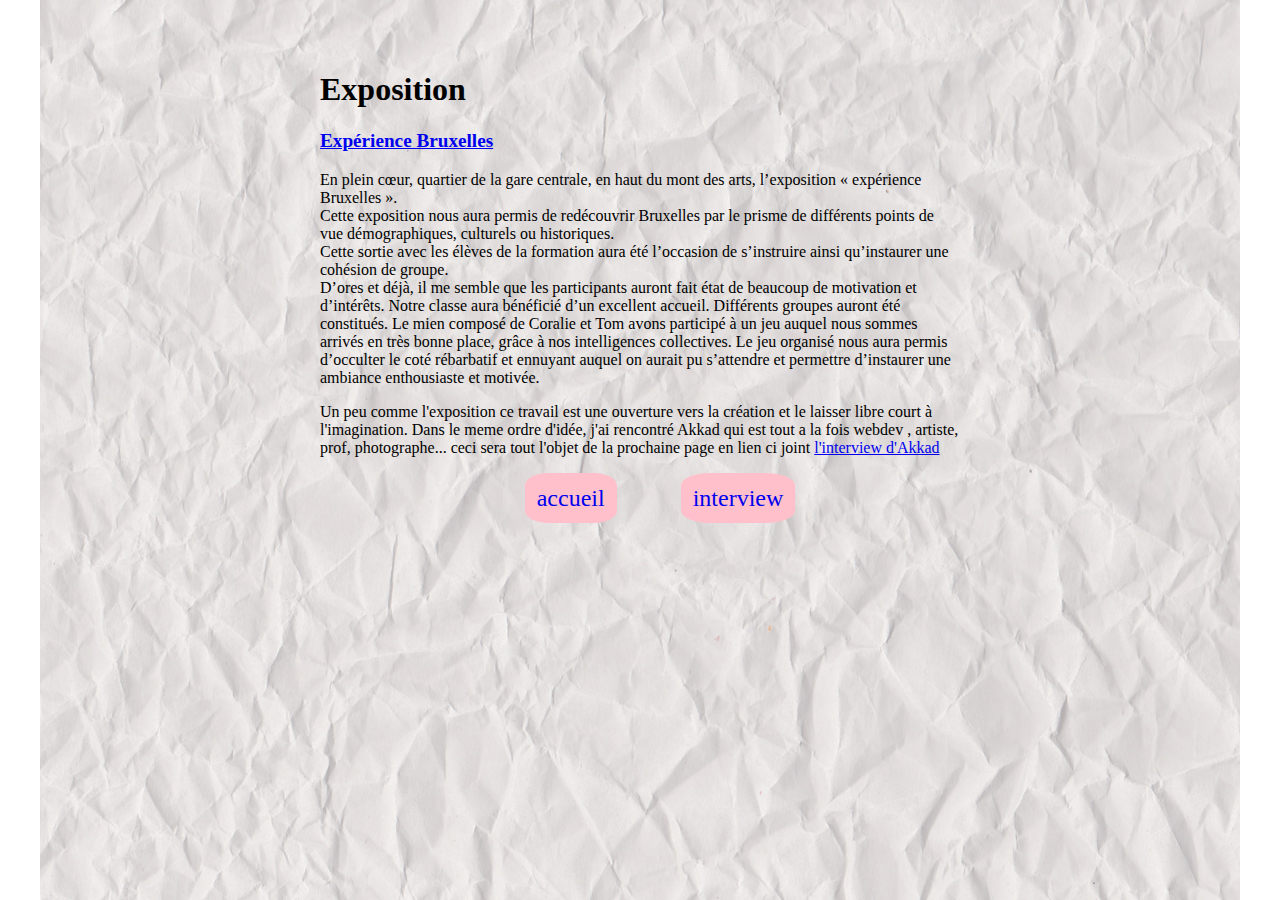
==== expo.html @ a5ff4087 "mise à jour de ma structure html" ====
<!DOCTYPE html>
<html>

<head>
  <meta charset="utf-8">
  <meta name="viewport" content="width=device-width">
  <title>projet fin de préfo</title>
  <link href="style.css" rel="stylesheet" type="text/css" />
</head>

<body>
  <header> 
    <h1>Exposition</h1>
    <p class="presentation"> <a href="https://www.brusselsmuseums.be/fr/musees/experience-brussels" target="_blank"> Expérience
        Bruxelles</a> </p>
  </header>
  <main>
   <section>
    <article>
    <p> En plein cœur, quartier de la gare centrale, en haut du mont des arts, l’exposition « expérience Bruxelles ».
      <br>
      Cette exposition nous aura permis de redécouvrir Bruxelles par le prisme de différents points de vue
      démographiques, culturels ou historiques. <br>
      Cette sortie avec les élèves de la formation aura été l’occasion de s’instruire ainsi qu’instaurer une cohésion de
      groupe. <br>
      D’ores et déjà, il me semble que les participants auront fait état de beaucoup de motivation et d’intérêts.
      Notre classe aura bénéficié d’un excellent accueil. Différents groupes auront été constitués. Le mien composé de
      Coralie et Tom avons participé à un jeu auquel nous sommes arrivés en très bonne place, grâce à nos intelligences
      collectives. Le jeu organisé nous aura permis d’occulter le coté rébarbatif et ennuyant auquel on aurait pu
      s’attendre et permettre d’instaurer une ambiance enthousiaste et motivée.
    </p>


    <p> Un peu comme l'exposition ce travail est une ouverture vers la création et le laisser libre court à
      l'imagination.
      Dans le meme ordre d'idée, j'ai rencontré Akkad qui est tout a la fois webdev , artiste, prof, photographe...
      ceci sera tout l'objet de la prochaine page en lien ci joint <a href="interview.html">l'interview d'Akkad</a>
    </p>
  </article>

  
  <div class="navlink">
    <nav>
      <ul>
        <li><a href="index.html">accueil</a></li>
        <li><a href="interview.html">interview</a></li>
      </ul>
    </nav>
  </div>

</section>
</main>
</body>

</html>
---- style.css ----
body {
  margin: auto;
  padding: 50px;
  width: 640px;
  background : url("images/image_de_fond.jpg") fixed  no-repeat  center;

}



.presentation {
  font-size: 1.2rem;
  font-weight: 900;
}

.img {
  display: flex;
  justify-content: center;
}


  
.preformation {
  text-align: center;
  font-size: 1.5rem;
}

.texte1{
  font-size: 18px;
}

.navlink {
  display: flex;
  height: 50px;
  justify-content: space-around;
  align-items: center;

}

.navlink li {
  display: inline;
}

li a {
  background-color: pink;
  text-decoration: none;
  margin-left: 30px;
  margin-right: 30px;
  padding: 12px;
  border-radius: 25%;
  font-size: 1.5rem;
}

a:hover{
  text-decoration:underline;
  color:green;
  font-size: 2rem;
}

ul {
  list-style-type: none;
}
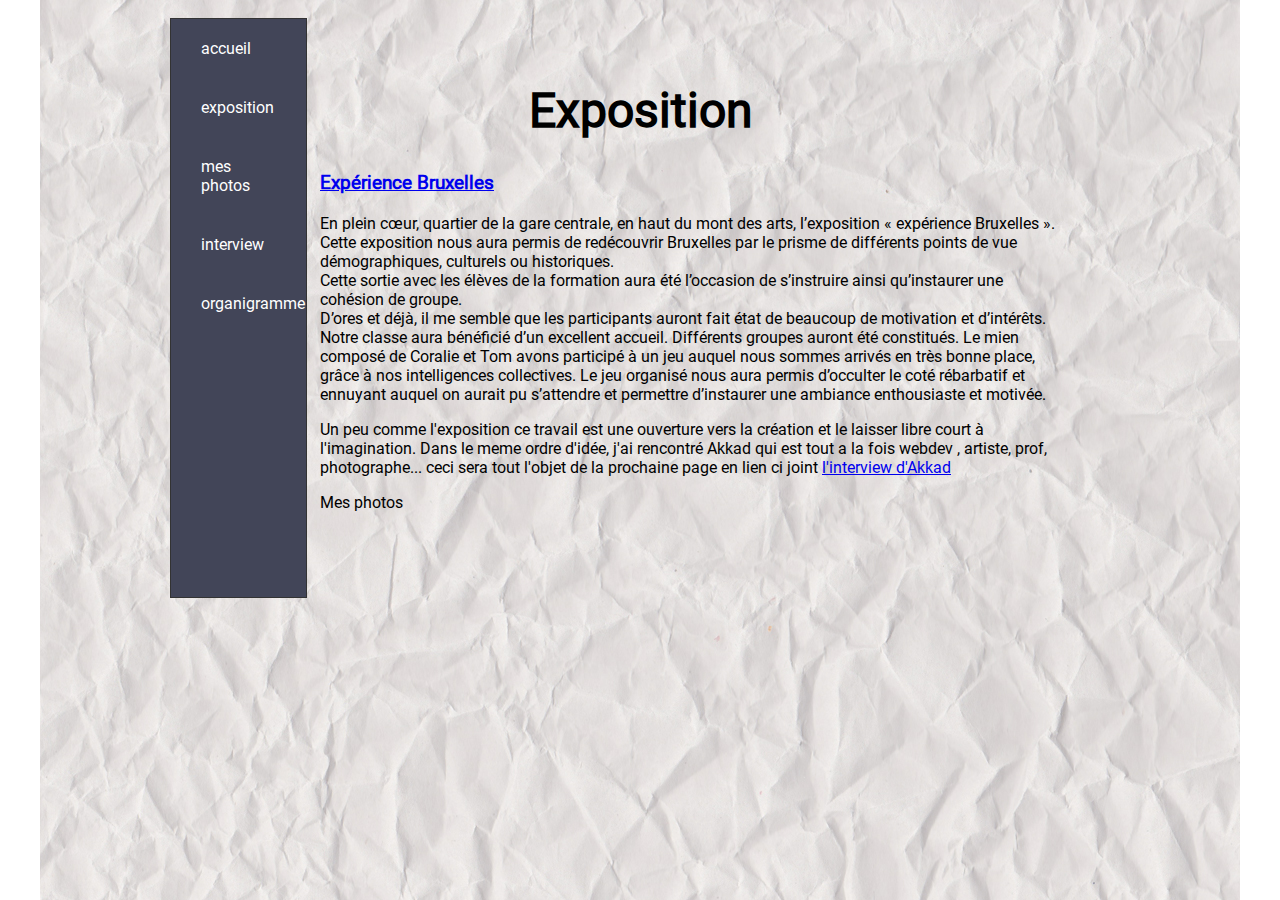
==== commit 5940c876: "mise en page de la navbar" ====
--- a/expo.html
+++ b/expo.html
@@ -4,52 +4,72 @@
 <head>
   <meta charset="utf-8">
   <meta name="viewport" content="width=device-width">
+  <link href="style.css" rel="stylesheet" type="text/css" />
   <title>projet fin de préfo</title>
-  <link href="style.css" rel="stylesheet" type="text/css" />
 </head>
 
+
 <body>
-  <header> 
+  <header>
+    <div>
     <h1>Exposition</h1>
-    <p class="presentation"> <a href="https://www.brusselsmuseums.be/fr/musees/experience-brussels" target="_blank"> Expérience
-        Bruxelles</a> </p>
+    </div>
   </header>
+
   <main>
-   <section>
-    <article>
-    <p> En plein cœur, quartier de la gare centrale, en haut du mont des arts, l’exposition « expérience Bruxelles ».
-      <br>
-      Cette exposition nous aura permis de redécouvrir Bruxelles par le prisme de différents points de vue
-      démographiques, culturels ou historiques. <br>
-      Cette sortie avec les élèves de la formation aura été l’occasion de s’instruire ainsi qu’instaurer une cohésion de
-      groupe. <br>
-      D’ores et déjà, il me semble que les participants auront fait état de beaucoup de motivation et d’intérêts.
-      Notre classe aura bénéficié d’un excellent accueil. Différents groupes auront été constitués. Le mien composé de
-      Coralie et Tom avons participé à un jeu auquel nous sommes arrivés en très bonne place, grâce à nos intelligences
-      collectives. Le jeu organisé nous aura permis d’occulter le coté rébarbatif et ennuyant auquel on aurait pu
-      s’attendre et permettre d’instaurer une ambiance enthousiaste et motivée.
-    </p>
+    <section>
+
+      <aside>
+        <div class="navbar">
+        <nav>
+          <ul>
+            <li><a href="index.html" class="menu">accueil</a></li>
+            <li><a href="expo.html" class="menu">exposition</a></li>
+            <li><a href="galerie photo" class="menu">mes photos</a></li>
+            <li><a href="interview.html" class="menu">interview</a></li>
+            <li><a href="organigramme de l'entreprise (non officiel)" class="menu">organigramme</a></li>
+          </ul>
+        </nav>
+      </div>
+    </aside>
 
 
-    <p> Un peu comme l'exposition ce travail est une ouverture vers la création et le laisser libre court à
-      l'imagination.
-      Dans le meme ordre d'idée, j'ai rencontré Akkad qui est tout a la fois webdev , artiste, prof, photographe...
-      ceci sera tout l'objet de la prochaine page en lien ci joint <a href="interview.html">l'interview d'Akkad</a>
-    </p>
-  </article>
+      <article class="text">
+        <p class="presentation"> <a href="https://www.brusselsmuseums.be/fr/musees/experience-brussels" target="_blank">
+            Expérience
+            Bruxelles</a> </p>
+        <p> En plein cœur, quartier de la gare centrale, en haut du mont des arts, l’exposition « expérience Bruxelles
+          ».
+          <br>
+          Cette exposition nous aura permis de redécouvrir Bruxelles par le prisme de différents points de vue
+          démographiques, culturels ou historiques. <br>
+          Cette sortie avec les élèves de la formation aura été l’occasion de s’instruire ainsi qu’instaurer une
+          cohésion de
+          groupe. <br>
+          D’ores et déjà, il me semble que les participants auront fait état de beaucoup de motivation et d’intérêts.
+          Notre classe aura bénéficié d’un excellent accueil. Différents groupes auront été constitués. Le mien composé
+          de
+          Coralie et Tom avons participé à un jeu auquel nous sommes arrivés en très bonne place, grâce à nos
+          intelligences
+          collectives. Le jeu organisé nous aura permis d’occulter le coté rébarbatif et ennuyant auquel on aurait pu
+          s’attendre et permettre d’instaurer une ambiance enthousiaste et motivée.
+        </p>
 
-  
-  <div class="navlink">
-    <nav>
-      <ul>
-        <li><a href="index.html">accueil</a></li>
-        <li><a href="interview.html">interview</a></li>
-      </ul>
-    </nav>
-  </div>
 
-</section>
-</main>
+        <p> Un peu comme l'exposition ce travail est une ouverture vers la création et le laisser libre court à
+          l'imagination.
+          Dans le meme ordre d'idée, j'ai rencontré Akkad qui est tout a la fois webdev , artiste, prof, photographe...
+          ceci sera tout l'objet de la prochaine page en lien ci joint <a href="interview.html">l'interview d'Akkad</a>
+        </p>
+      </article>
+
+      <p class="galerie_photo">Mes photos</p>
+
+
+
+
+    </section>
+  </main>
 </body>
 
 </html>--- a/style.css
+++ b/style.css
@@ -1,12 +1,23 @@
  
+ @font-face {
+  font-family: "Roboto";
+  src: url("./font/Roboto-Regular.ttf") format("truetype");
+  font-style: normal;
+  font-weight: 400;
+}
+
 body {
   margin: auto;
   padding: 50px;
-  width: 640px;
+  width: 840px;
   background : url("images/image_de_fond.jpg") fixed  no-repeat  center;
-
+  position: relative;
 }
 
+* {
+  
+  font-family: "Roboto", Arial, Helvetica, sans-serif;
+}
 
 
 .presentation {
@@ -42,7 +53,8 @@
   display: inline;
 }
 
-li a {
+
+.navindex {
   background-color: pink;
   text-decoration: none;
   margin-left: 30px;
@@ -52,12 +64,73 @@
   font-size: 1.5rem;
 }
 
-a:hover{
-  text-decoration:underline;
+.navindex:hover  {
   color:green;
   font-size: 2rem;
 }
 
 ul {
   list-style-type: none;
-}+}
+
+
+.navbar {
+  position: absolute;
+  width: 135px;
+  height: 100%;
+  background-color: #424558;
+  border: 1px solid #333;
+  display: flex;
+  flex-direction: column;
+  top: 18px;
+  left: 0px;
+}
+
+.navbar ul {
+  margin:0px;
+  padding:0px;
+}
+
+.navbar ul li {
+  float: left;
+  position: relative;
+}
+
+.navbar ul li a {
+  padding: 20px 30px;
+  color: #fff;
+}
+
+.navbar li {
+  list-style-type:none;
+}
+
+.navbar a {
+  display: inline-block;
+  text-decoration: none ;
+}
+
+.menu:hover {
+  color: aquamarine;
+}
+
+h1 {
+  font-size: 48px;
+  display: block;
+  font-weight: 700;
+  text-align: center;
+}
+
+.text {
+  padding: 0 0 0 100px;
+  font-size: 1rem;
+}
+
+.galerie_photo {
+  padding: 0 0 0 100px;
+}
+
+strong {
+  font-weight: 900;
+}
+
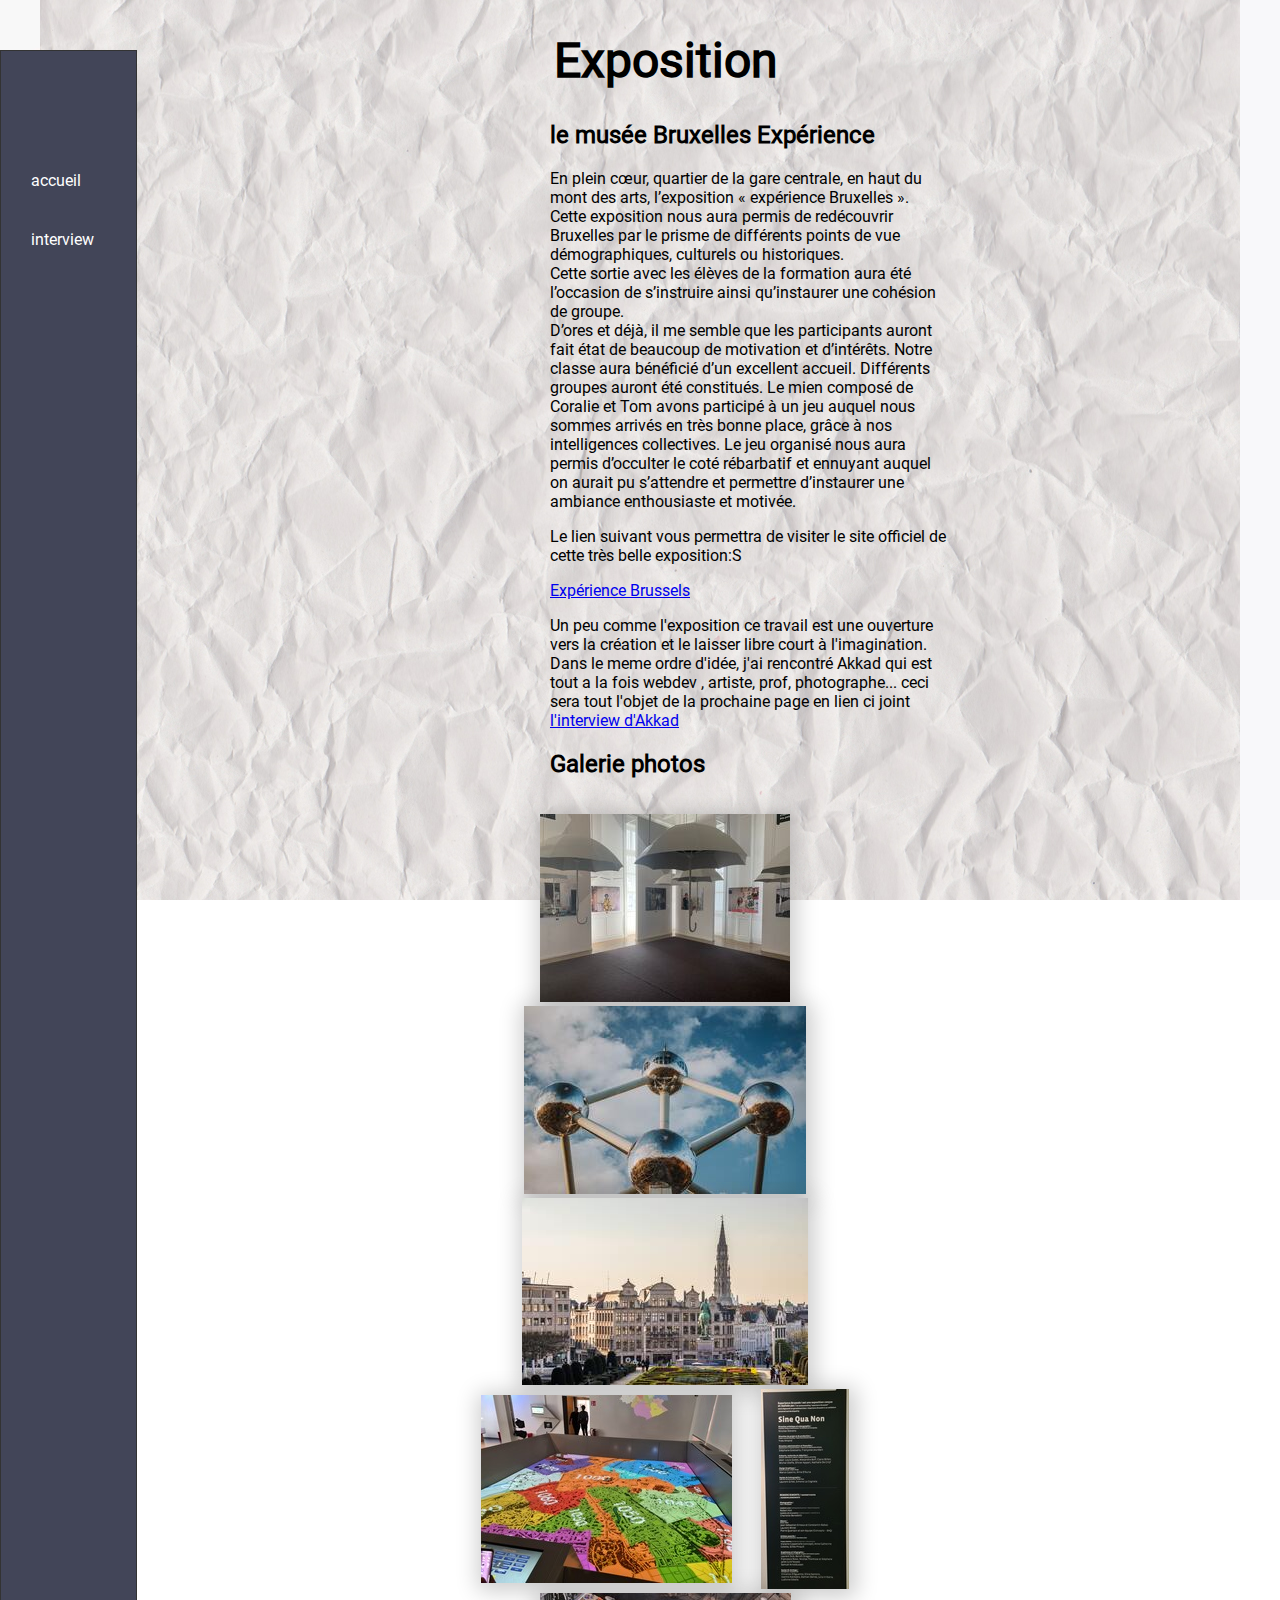
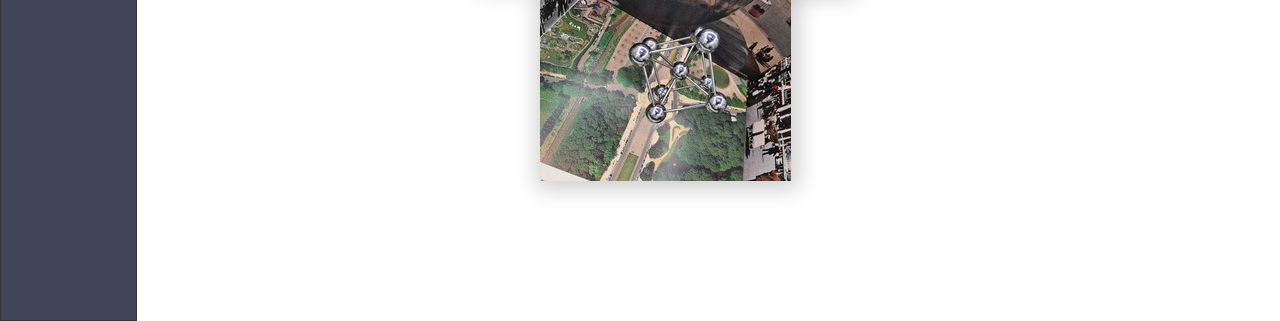
==== commit 4586f7b3: "creation galerie photo et insertion image de fond" ====
--- a/expo.html
+++ b/expo.html
@@ -24,10 +24,7 @@
         <nav>
           <ul>
             <li><a href="index.html" class="menu">accueil</a></li>
-            <li><a href="expo.html" class="menu">exposition</a></li>
-            <li><a href="galerie photo" class="menu">mes photos</a></li>
             <li><a href="interview.html" class="menu">interview</a></li>
-            <li><a href="organigramme de l'entreprise (non officiel)" class="menu">organigramme</a></li>
           </ul>
         </nav>
       </div>
@@ -35,9 +32,11 @@
 
 
       <article class="text">
-        <p class="presentation"> <a href="https://www.brusselsmuseums.be/fr/musees/experience-brussels" target="_blank">
-            Expérience
-            Bruxelles</a> </p>
+        
+      
+        
+        <h2 class="presentation"> le musée Bruxelles Expérience </h2>
+      
         <p> En plein cœur, quartier de la gare centrale, en haut du mont des arts, l’exposition « expérience Bruxelles
           ».
           <br>
@@ -54,6 +53,9 @@
           collectives. Le jeu organisé nous aura permis d’occulter le coté rébarbatif et ennuyant auquel on aurait pu
           s’attendre et permettre d’instaurer une ambiance enthousiaste et motivée.
         </p>
+        <p>Le lien suivant vous permettra de visiter le site officiel de cette très belle exposition:S </p>
+        <a href="https://www.brusselsmuseums.be/fr/musees/experience-brussels" target="_blank">
+          Expérience Brussels </a>
 
 
         <p> Un peu comme l'exposition ce travail est une ouverture vers la création et le laisser libre court à
@@ -62,9 +64,19 @@
           ceci sera tout l'objet de la prochaine page en lien ci joint <a href="interview.html">l'interview d'Akkad</a>
         </p>
       </article>
-
-      <p class="galerie_photo">Mes photos</p>
-
+    <article class="cadre_img">
+      <h2 class="presentation galerie_photo">Galerie photos</h2>
+        <div class="photo">
+      <figure class="image">
+        <a href="images/parapluie.jpg"><img src="images/miniparapluie.jpg" title="cliquer ici pour agrandir" alt="salle des parapluies"></a>
+        <a href="images/atonium.jpg"><img src="images/miniatonium.jpg" title="cliquer ici pour agrandir" alt="Atonium"></a>
+        <a href="images/Mont des Arts.jpg"><img src="images/minimontdesarts.jpg" title="cliquer ici pour agrandir" alt="salle des parapluies"></a>
+        <a href="images/maquette.jpg"><img src="images/minimaquette.jpg" title="cliquer ici pour agrandir" alt="Atonium"></a>
+        <a href="images/sinequanon.jpg"><img src="images/minisinequanon.jpg" title="cliquer ici pour agrandir" alt="salle des parapluies"></a>
+        <a href="images/atonium2.jpg"><img src="images/miniatonium2.jpg" title="cliquer ici pour agrandir" alt="Atonium"></a>
+      </figure>
+       </div>
+    </article>
 
 
 
--- a/style.css
+++ b/style.css
@@ -8,9 +8,8 @@
 
 body {
   margin: auto;
-  padding: 50px;
-  width: 840px;
-  background : url("images/image_de_fond.jpg") fixed  no-repeat  center;
+  padding: 0 350px 0 400px;
+  background : url("images/image_de_fond.jpg") fixed  no-repeat  center,url("images/Good-Powerpoint-Template.jpg") fixed;
   position: relative;
 }
 
@@ -21,13 +20,28 @@
 
 
 .presentation {
-  font-size: 1.2rem;
+  font-size: 1.5rem;
   font-weight: 900;
 }
 
 .img {
   display: flex;
   justify-content: center;
+  margin-top: 50px;
+}
+
+.question {
+  font-weight: 900;
+}
+
+.reponse {
+  font-style: italic;
+}
+
+.img_Akkad {
+  position: absolute;
+  top: 30px;
+  right: 0;
 }
 
 
@@ -39,6 +53,10 @@
 
 .texte1{
   font-size: 18px;
+}
+
+.text_presentation {
+  padding: 0 80px 0 80px;
 }
 
 .navlink {
@@ -84,6 +102,7 @@
   flex-direction: column;
   top: 18px;
   left: 0px;
+  padding-top: 100px;
 }
 
 .navbar ul {
@@ -122,15 +141,36 @@
 }
 
 .text {
-  padding: 0 0 0 100px;
+  padding: 0 0 0 150px;
   font-size: 1rem;
+  width: 75%;
 }
 
 .galerie_photo {
-  padding: 0 0 0 100px;
+  padding: 0 0 0 150px;
 }
 
 strong {
   font-weight: 900;
 }
 
+.img_interview {
+  height: 100px;
+}
+
+.photo {
+  display: flex;
+  justify-content: center;
+}
+
+.image {
+  display: flex;
+  justify-content: space-evenly;
+  align-items: center;
+  flex-wrap: wrap;
+  width: 80%;
+}
+
+.image img {
+  box-shadow: 2px 3px 21px 5px rgb(0 0 0 / 20%);
+}
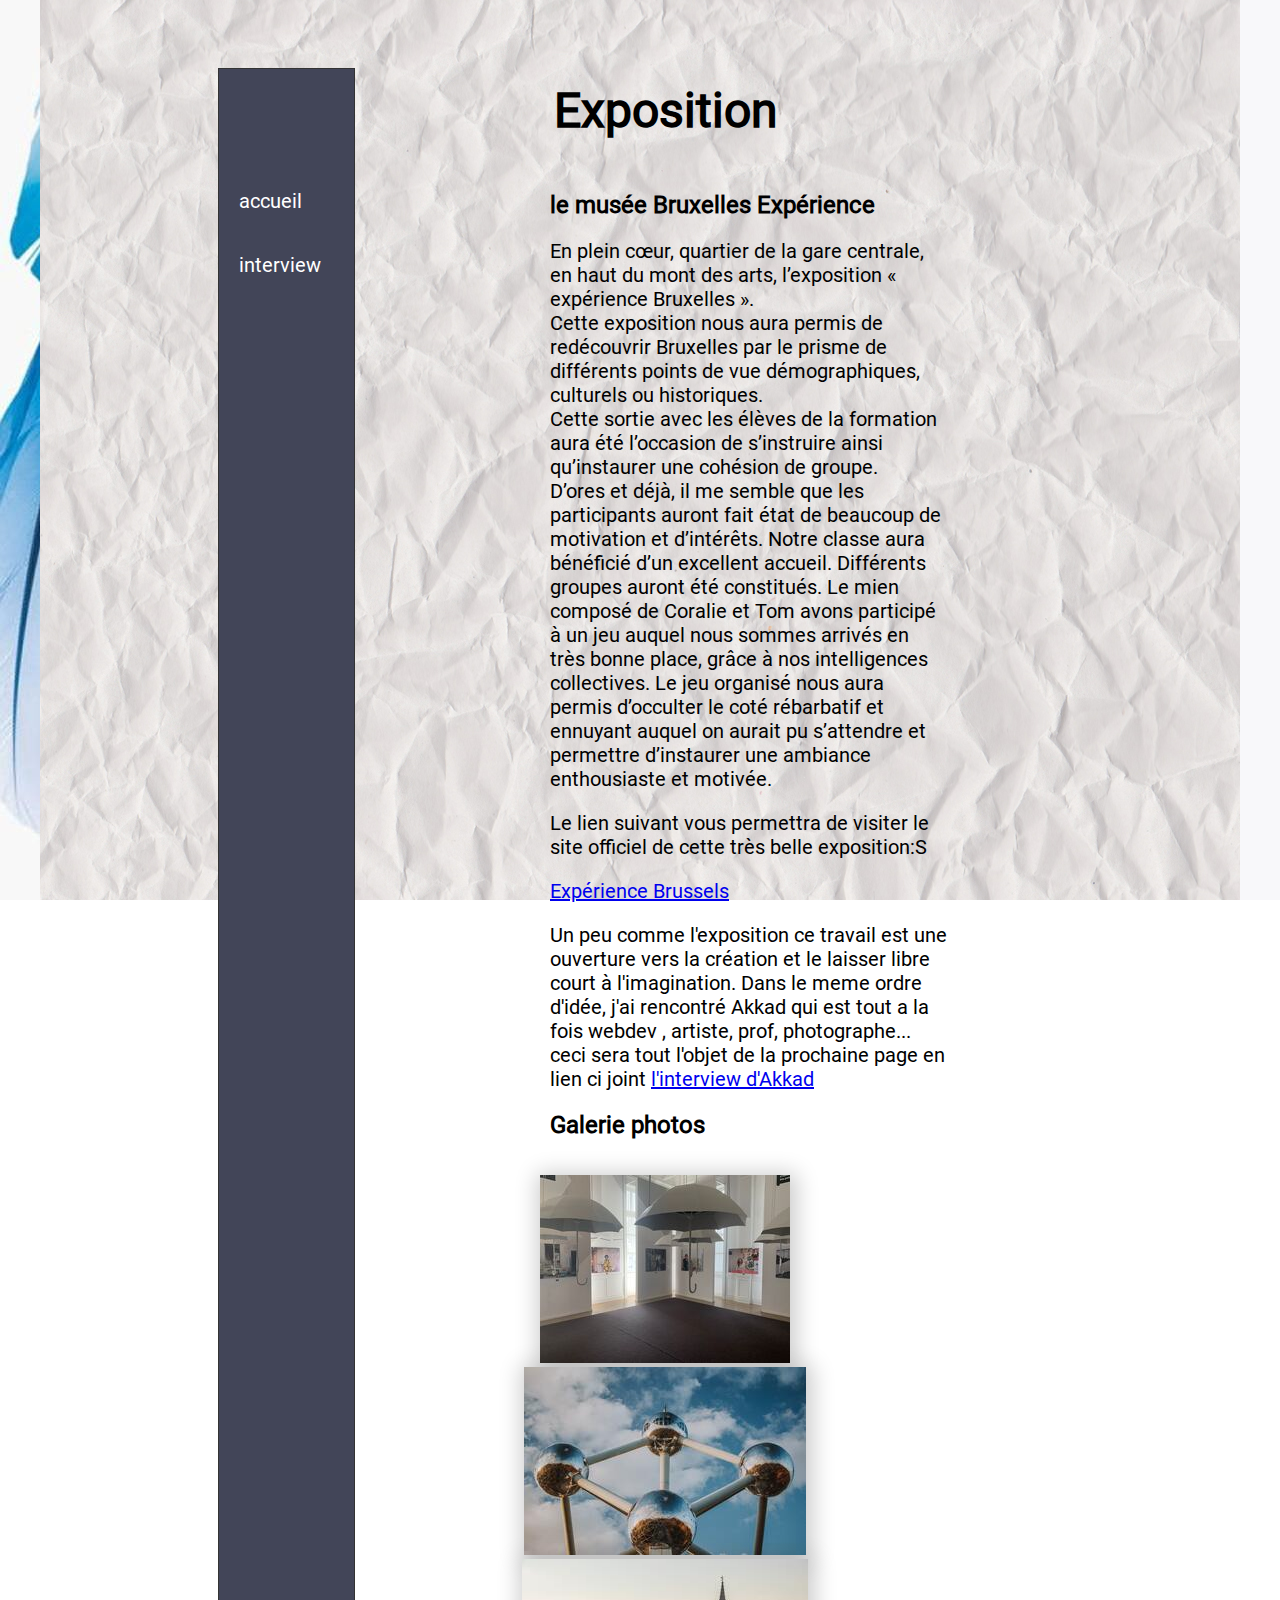
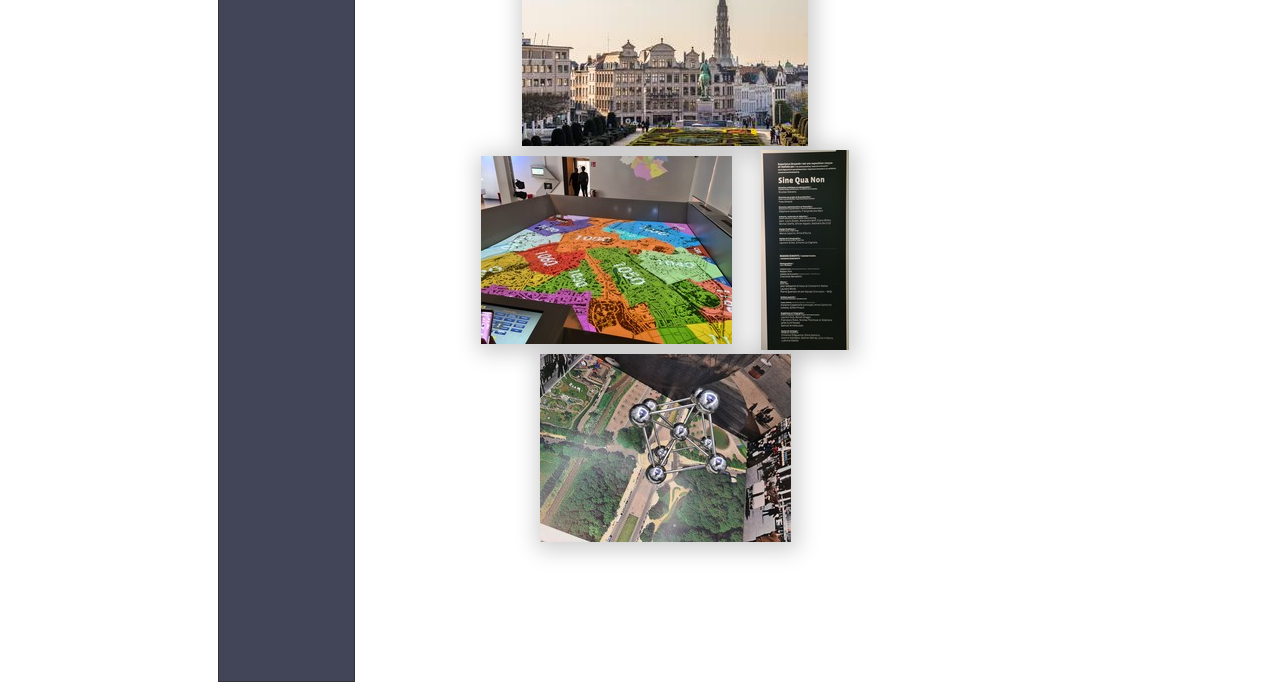
==== commit 10d4b1da: "mise en forme du site" ====
--- a/expo.html
+++ b/expo.html
@@ -11,7 +11,7 @@
 
 <body>
   <header>
-    <div>
+    <div class="titre">
     <h1>Exposition</h1>
     </div>
   </header>
--- a/style.css
+++ b/style.css
@@ -9,12 +9,11 @@
 body {
   margin: auto;
   padding: 0 350px 0 400px;
-  background : url("images/image_de_fond.jpg") fixed  no-repeat  center,url("images/Good-Powerpoint-Template.jpg") fixed;
+  background : url("images/image_de_fond.jpg") fixed no-repeat  center,url("images/Good-Powerpoint-Template.jpg") fixed;
   position: relative;
 }
 
 * {
-  
   font-family: "Roboto", Arial, Helvetica, sans-serif;
 }
 
@@ -24,14 +23,21 @@
   font-weight: 900;
 }
 
-.img {
+.titre {
   display: flex;
   justify-content: center;
   margin-top: 50px;
 }
 
+
+.img {
+  display: flex;
+  justify-content: center;
+}
+
 .question {
   font-weight: 900;
+  font-size: 22px;
 }
 
 .reponse {
@@ -40,8 +46,8 @@
 
 .img_Akkad {
   position: absolute;
-  top: 30px;
-  right: 0;
+  top: 0px;
+  right: 15%;
 }
 
 
@@ -52,7 +58,9 @@
 }
 
 .texte1{
-  font-size: 18px;
+  font-size: 20px;
+  text-align: justify;
+  width: 95%;
 }
 
 .text_presentation {
@@ -61,9 +69,10 @@
 
 .navlink {
   display: flex;
+  justify-content: space-evenly;
+  width: 100%;
   height: 50px;
-  justify-content: space-around;
-  align-items: center;
+  margin-top: 100px;
 
 }
 
@@ -71,24 +80,26 @@
   display: inline;
 }
 
-
 .navindex {
   background-color: pink;
+  border: 1px solid pink;
   text-decoration: none;
-  margin-left: 30px;
-  margin-right: 30px;
-  padding: 12px;
-  border-radius: 25%;
+  margin-left: 50px;
+  margin-right: 50px;
+  padding:  15px  15px;
+  border-radius: 100px 100px;
+  height: 50px;
+  width: 100px;
   font-size: 1.5rem;
+}
+
+.navindex nav {
+  width: 100%;
 }
 
 .navindex:hover  {
   color:green;
   font-size: 2rem;
-}
-
-ul {
-  list-style-type: none;
 }
 
 
@@ -101,7 +112,7 @@
   display: flex;
   flex-direction: column;
   top: 18px;
-  left: 0px;
+  left: 17.03%;
   padding-top: 100px;
 }
 
@@ -116,7 +127,7 @@
 }
 
 .navbar ul li a {
-  padding: 20px 30px;
+  padding: 20px 20px;
   color: #fff;
 }
 
@@ -127,6 +138,10 @@
 .navbar a {
   display: inline-block;
   text-decoration: none ;
+}
+
+.menu {
+  font-size: 20px;
 }
 
 .menu:hover {
@@ -142,7 +157,7 @@
 
 .text {
   padding: 0 0 0 150px;
-  font-size: 1rem;
+  font-size: 20px;
   width: 75%;
 }
 
@@ -174,3 +189,7 @@
 .image img {
   box-shadow: 2px 3px 21px 5px rgb(0 0 0 / 20%);
 }
+
+.lien {
+  text-decoration: underline;
+}